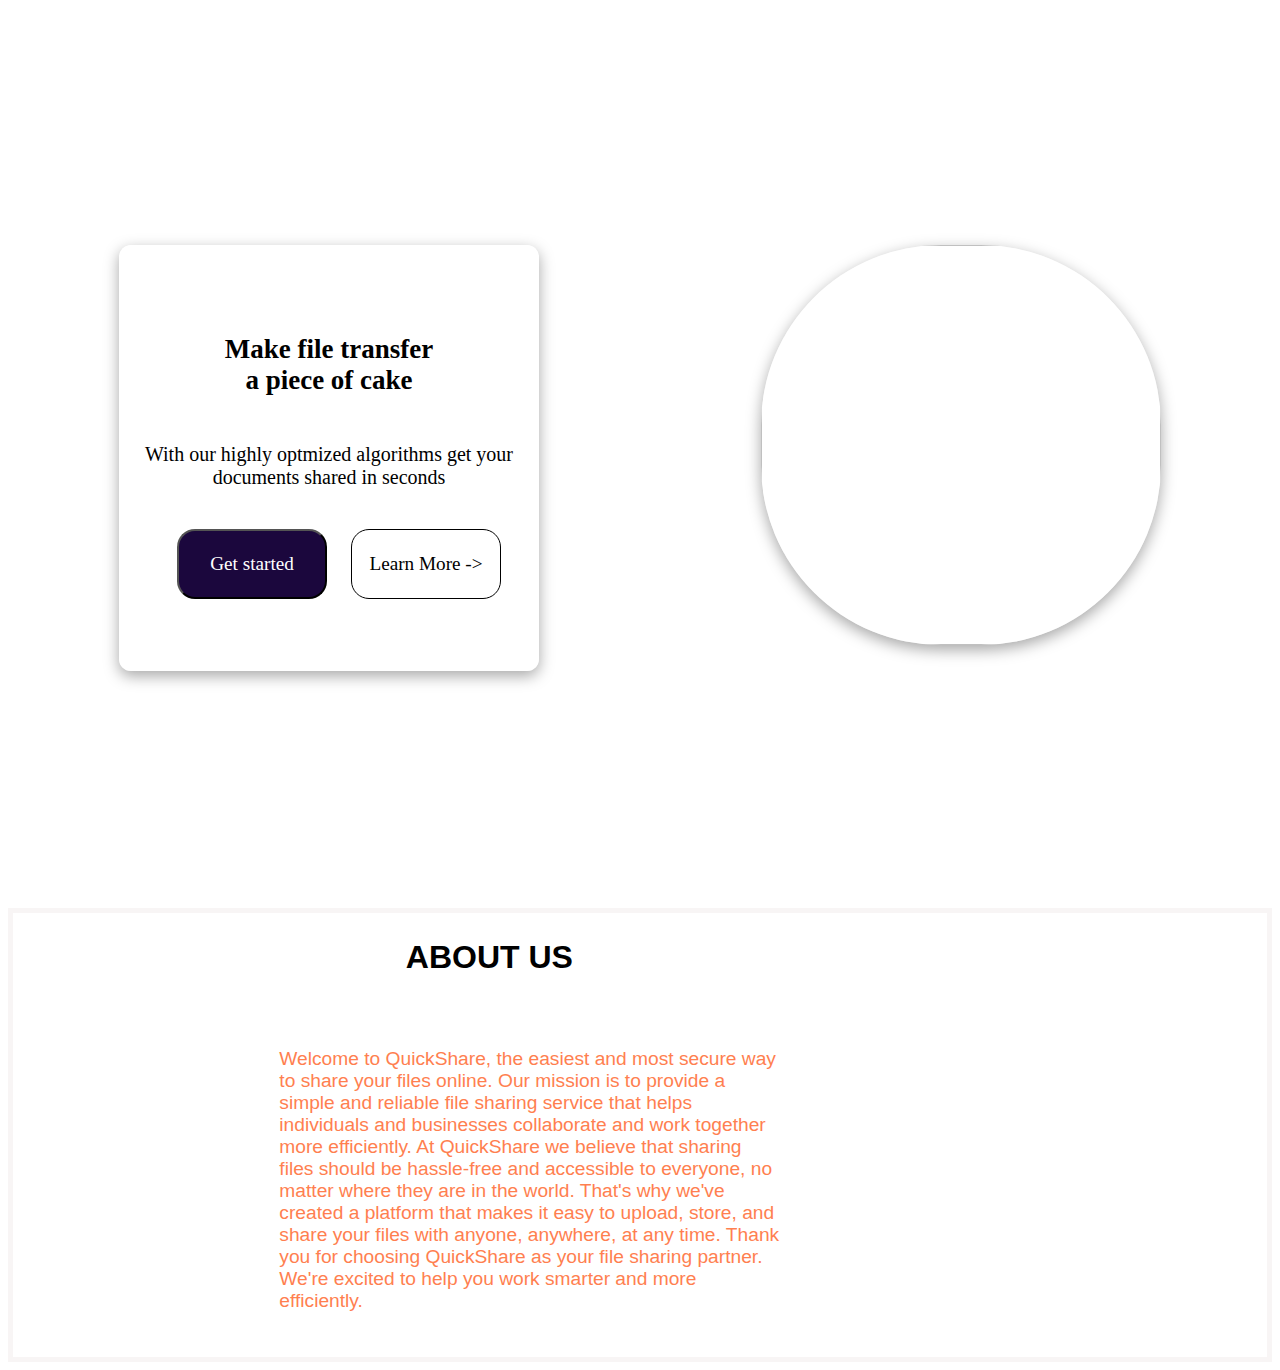
==== index.html @ 22893c63 "ABOUT US SECTION" ====
<!DOCTYPE html>
<html lang="en">
  <head>
    <meta charset="UTF-8" />
    <meta name="viewport" content="width=device-width, initial-scale=1.0" />
    <link rel="stylesheet" href="style.css" />
    <title>QuikShare</title>
  </head>
  <body>
    <!-- navbar -->
    <!-- navbar -->
    <!-- introduction -->
    <section class="introduction-section">
      <div class="container">
        <div class="box1">
          <p class="title">Make file transfer <br />a piece of cake</p>
          <p class="inner-part">
            With our highly optmized algorithms get your documents shared in
            seconds
          </p>
          <div class="btn-wrapper">
            <button class="get-started">Get started</button>
            <button class="learn-more">Learn More -></button>
          </div>
        </div>

        <div class="box2">
          <img
            src="img/hero-section-img.jpg"
            alt=""
            width="100%"
            height="100%"
          />
        </div>
      </div>
    </section>
    <!-- introduction -->
    <!-- about us -->
    <section>
      <div class="container2">
    <div class="content ">
   <h1>ABOUT US</h1>
   <P>Welcome to QuickShare, the easiest and most secure way to share your files online. 
   Our mission is to provide a simple and reliable file sharing service that helps individuals and
   businesses collaborate and work together more efficiently.
   At QuickShare we believe that sharing files should be hassle-free and accessible to everyone, 
   no matter where they are in the world. That's why we've created a platform that makes 
   it easy to upload, store, and share your files with anyone, anywhere, at any time.
   Thank you for choosing QuickShare as your file sharing partner. 
   We're excited to help you work smarter and more efficiently.</P>
    </div>
    <div class="image">
      <img src="img/about-us-section-img.jpg" alt="">
    </div>
    </div>
    </section>
    <!-- about us -->
    <!-- testimonial -->
    <!-- testimonial -->
    <!-- footer  -->
    <!-- footer  -->
    <script src="script.js"></script>
  </body>
</html>
---- style.css ----
/* <!-- introduction --> */
.introduction-section {
    height: 100vh;
    font-family: "poppins";
  }
  .container {
    background-image: url("img/hero-section-background.jpg");
    background-size: cover;
    background-position: center;
    height: 100%;
    display: grid;
  }
  
  .box1 {
    padding-top: 1rem;
    width: 420px;
    height: 410px;
    background-color: rgba(255, 255, 255, 0.67);
    grid-column-start: 2;
    grid-row-start: 2;
    box-shadow: rgba(0, 0, 0, 0.35) 0px 5px 15px;
    border-radius: 12px;
  
    display: flex;
    flex-direction: column;
    justify-content: center;
    align-items: center;
  }
  
  .box2 {
    width: 400px;
    height: 400px;
    overflow: hidden;
    background-image: url(img/hero-section-img.jpg);
    background-color: rgba(255, 255, 255, 0.5);
    border-radius: 45%;
    grid-column-start: 4;
    grid-row-start: 2;
    box-shadow: rgba(0, 0, 0, 0.35) 0px 5px 15px;
    animation: rotation 60s infinite linear;
  }
  
  @keyframes rotation {
    0% {
      transform: rotate(0deg) scale(0.9);
    }
    50% {
      transform: rotate(180deg) scale(1);
    }
    100% {
      transform: rotate(360deg) scale(0.9);
    }
  }
  
  .title {
    font-size: 27px;
    font-weight: 700;
    text-align: center;
    margin-top: 20px;
  }
  
  .inner-part {
    margin: 20px;
    font-size: 20px;
    text-align: center;
  }
  
  .get-started {
    margin: 20px;
    width: 150px;
    height: 70px;
    font-family: "poppins";
    border-radius: 18px;
    background-color: rgb(27, 7, 61);
    color: #ffffff;
    font-size: larger;
    transition: all 0.3s ease-in;
  }
  
  .learn-more {
    width: 150px;
    font-family: "poppins";
    border-style: none;
    border: 1px solid #000;
    height: 70px;
    border-radius: 18px;
    font-size: larger;
    background-color: rgba(255, 255, 255, 0.5);
    transition: all 0.3s ease-in;
  }
  
  .learn-more:hover {
    background-color: #000;
    color: #fff;
    cursor: pointer;
  }
  
  .get-started:hover {
    cursor: pointer;
    background-color: #fff;
    color: rgb(27, 7, 61);
  }

  /* <!-- introduction --> */
   /* <!-- about us css --> */  
   .container2{
    border: 5px solid rgb(248, 245, 245);
     display: flex;
     justify-content: center;
     justify-content: space-evenly;
 }
 
 
 .image img{
     width: 500px;
    
     justify-content: end;
 }
 .content p{
     padding: 20px;
     margin: 25px;
     width: 500px;
     float: left;
     font-size: larger;
     font-family: 'Gill Sans', 'Gill Sans MT', Calibri, 'Trebuchet MS', sans-serif;
     color: coral;
 
 }
 .content h1{
     padding: 5px;
     width: 500px;
     text-align: center;
     font-family:Verdana, Geneva, Tahoma, sans-serif;
   
 }
   /* <!-- about us css --> */
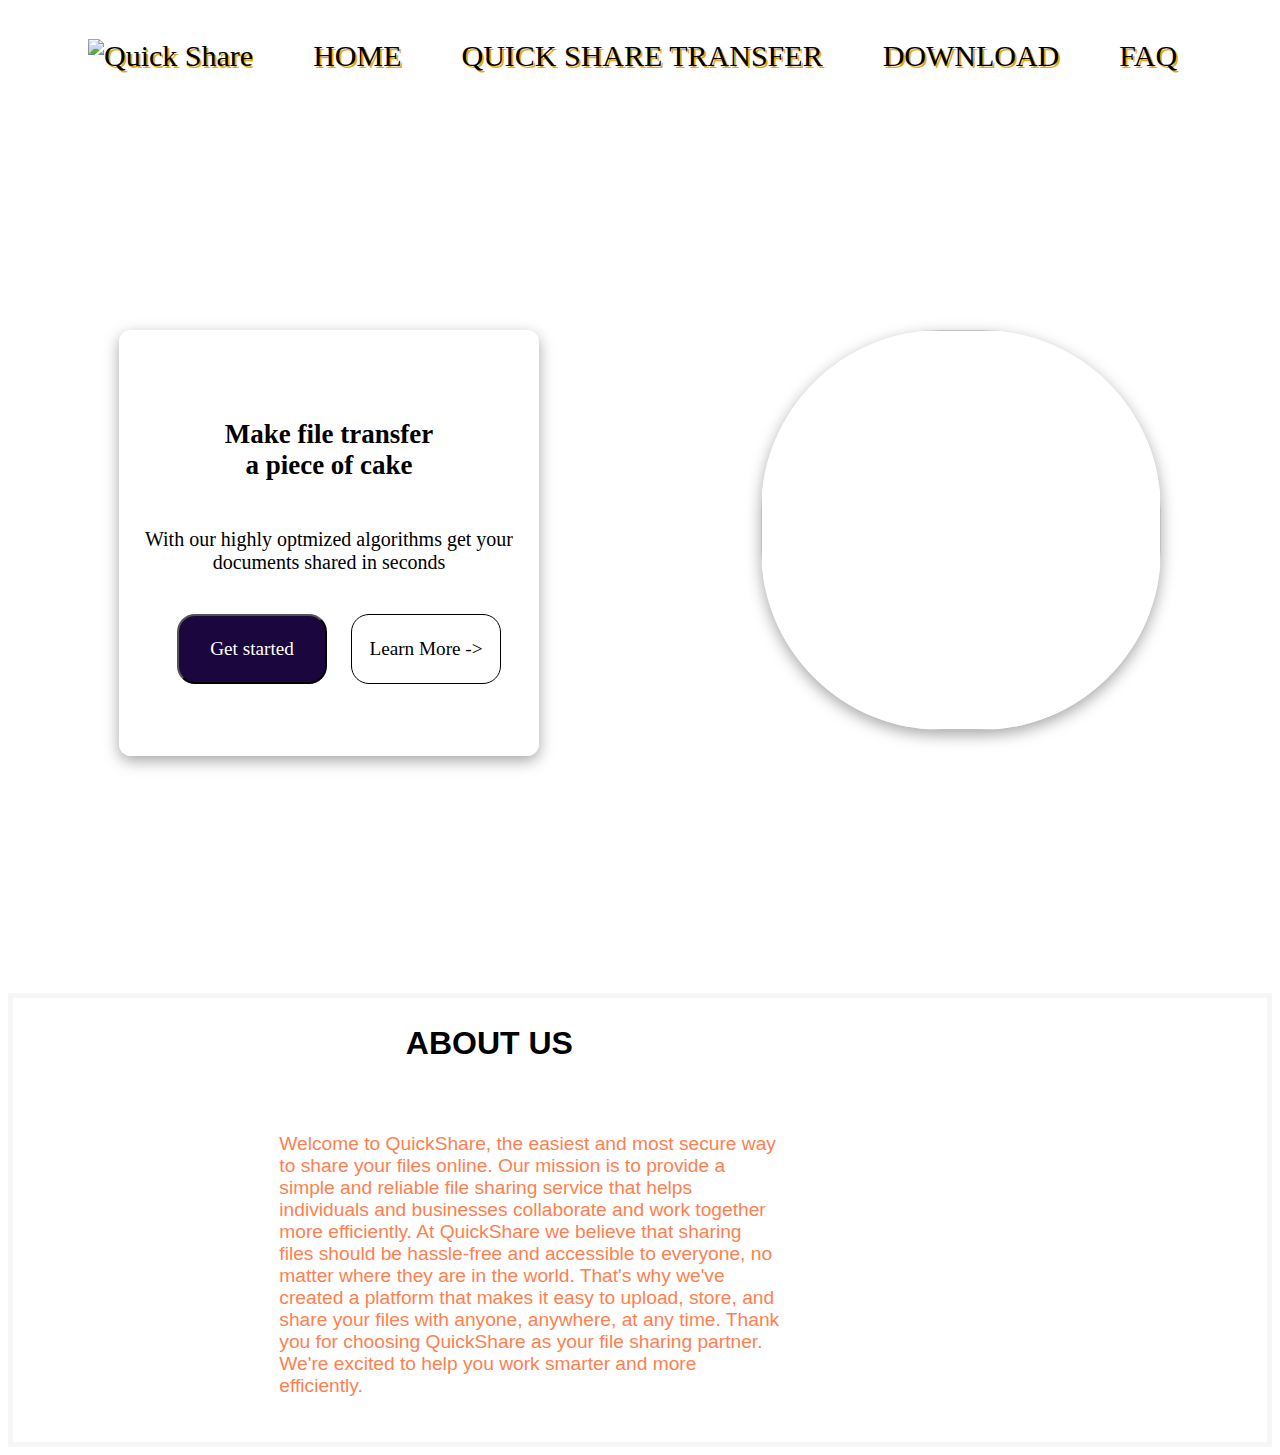
==== commit af7f9d09: "navbar update by deepak" ====
--- a/index.html
+++ b/index.html
@@ -8,7 +8,17 @@
   </head>
   <body>
     <!-- navbar -->
-    <!-- navbar -->
+    <section class="navbar-section">
+      <nav class="navbar">
+        <ul>
+       <li> <a class="logo"> <img src="https://images.cooltext.com/5654349.png" width="492" height="100" alt="Quick Share" /></a></li>
+       <li> <a href="#">HOME</a></li>
+       <li> <a href="#">QUICK SHARE TRANSFER</a></li>
+       <li> <a href="#">DOWNLOAD</a></li>
+       <li> <a href="FAQ.HTML.html">FAQ</a></li>
+        </ul>
+      </nav>
+    </section>
     <!-- introduction -->
     <section class="introduction-section">
       <div class="container">
--- a/style.css
+++ b/style.css
@@ -1,10 +1,47 @@
+/* |||||||navbar||||||*/
+.navbar{
+        
+  margin: 10px;
+  overflow: auto;
+  border-radius: 20px ;
+  font-family: cursive;
+  font-size: larger;
+    
+}
+
+.navbar li{
+  float: left;
+ list-style: none;
+  margin: 10px 30px;
+
+} 
+
+.navbar li a{
+  text-decoration: none;
+  color: black;
+     
+}
+nav li a{
+  text-align: left;
+font-size: 30px;
+text-shadow: rgb(238, 167, 15) 2px 2px;
+}
+.navbar li a:hover{
+  color: crimson;
+}
+
+body{
+  background-image:url(img/hero-section-background.jpg); 
+}
+/*||||||||navbar-end||||||||*/
+
 /* <!-- introduction --> */
 .introduction-section {
     height: 100vh;
     font-family: "poppins";
   }
   .container {
-    background-image: url("img/hero-section-background.jpg");
+   
     background-size: cover;
     background-position: center;
     height: 100%;
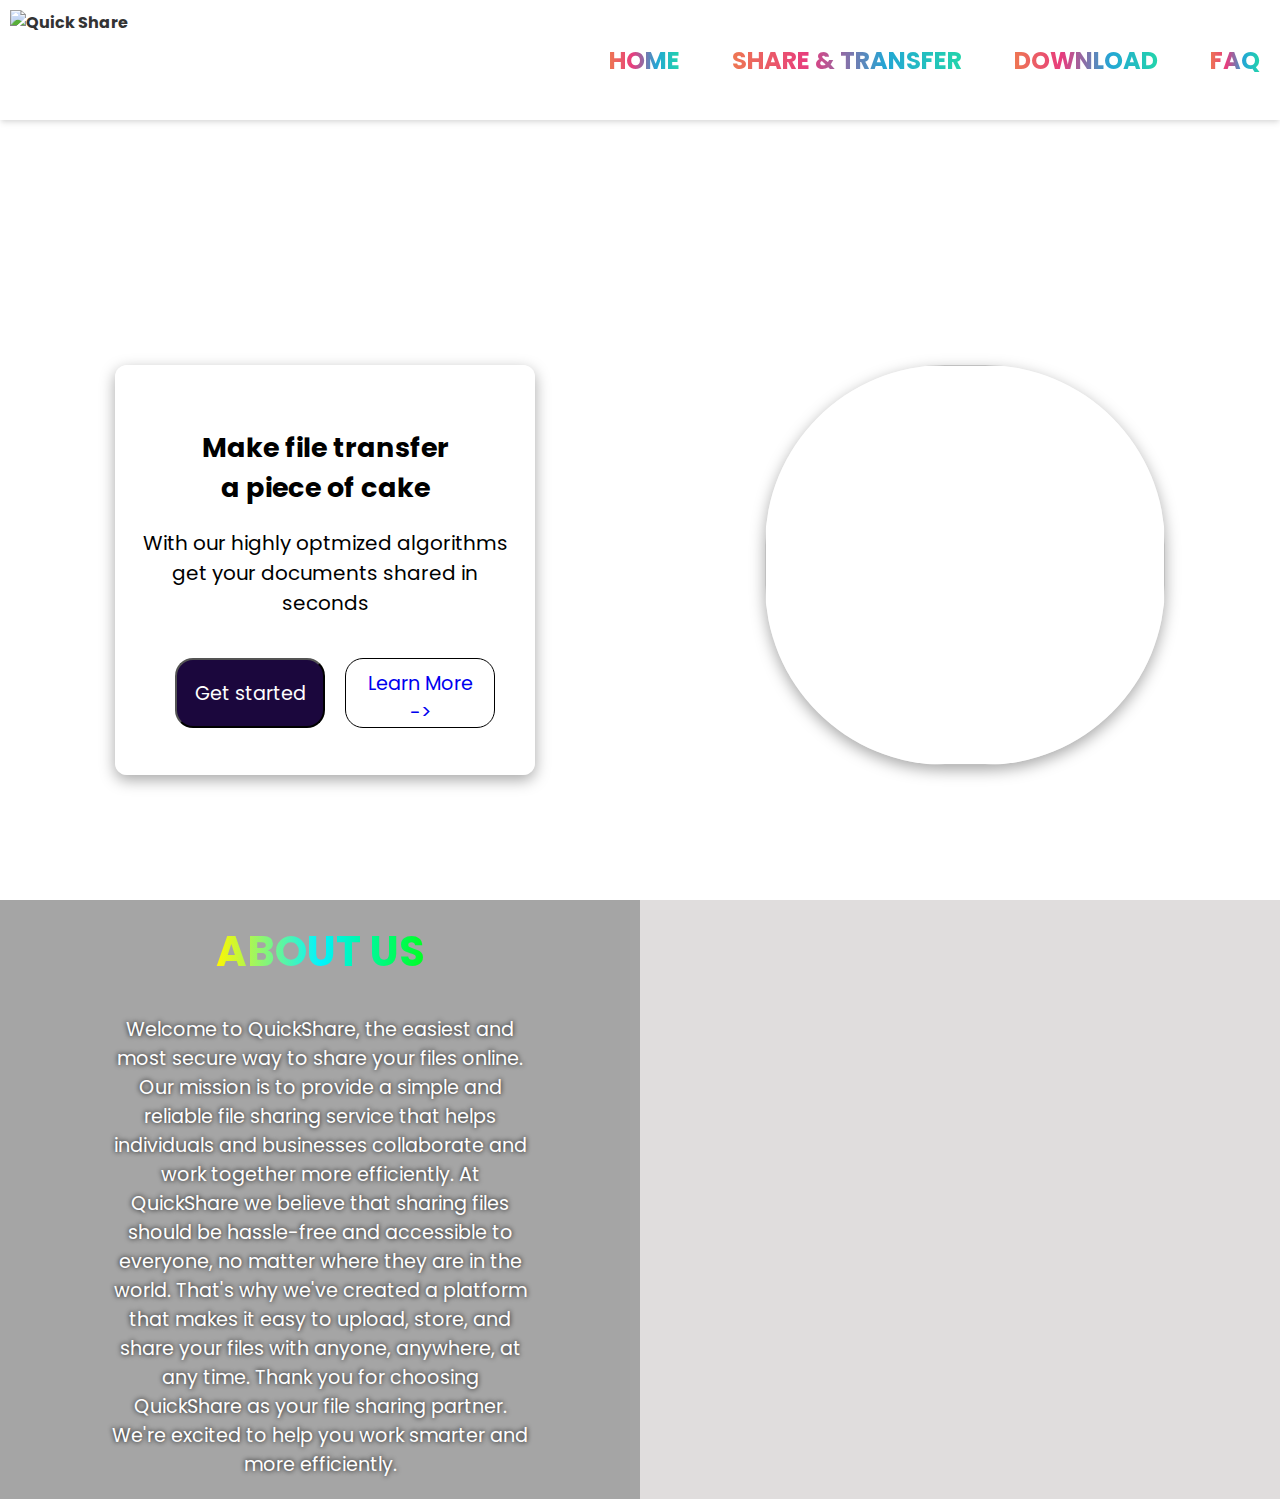
==== commit f8b01f3c: "refactoring and improvements" ====
--- a/index.html
+++ b/index.html
@@ -4,23 +4,35 @@
     <meta charset="UTF-8" />
     <meta name="viewport" content="width=device-width, initial-scale=1.0" />
     <link rel="stylesheet" href="style.css" />
+    <link
+      rel="stylesheet"
+      href="https://cdn.jsdelivr.net/npm/swiper@10/swiper-bundle.min.css"
+    />
+
     <title>QuikShare</title>
   </head>
   <body>
     <!-- navbar -->
-    <section class="navbar-section">
-      <nav class="navbar">
-        <ul>
-       <li> <a class="logo"> <img src="https://images.cooltext.com/5654349.png" width="492" height="100" alt="Quick Share" /></a></li>
-       <li> <a href="#">HOME</a></li>
-       <li> <a href="#">QUICK SHARE TRANSFER</a></li>
-       <li> <a href="#">DOWNLOAD</a></li>
-       <li> <a href="FAQ.HTML.html">FAQ</a></li>
-        </ul>
-      </nav>
-    </section>
     <!-- introduction -->
     <section class="introduction-section">
+      <section class="navbar-section">
+        <nav class="navbar">
+          <a class="logo">
+            <img
+              src="https://images.cooltext.com/5654349.png"
+              width="492"
+              height="100"
+              alt="Quick Share"
+          /></a>
+          <ul>
+            <li></li>
+            <li><a href="#">HOME</a></li>
+            <li><a href="#">SHARE & TRANSFER</a></li>
+            <li><a href="#">DOWNLOAD</a></li>
+            <li><a href="FAQ.HTML.html">FAQ</a></li>
+          </ul>
+        </nav>
+      </section>
       <div class="container">
         <div class="box1">
           <p class="title">Make file transfer <br />a piece of cake</p>
@@ -30,7 +42,7 @@
           </p>
           <div class="btn-wrapper">
             <button class="get-started">Get started</button>
-            <button class="learn-more">Learn More -></button>
+            <a href="#about-us" class="learn-more">Learn More -></a>
           </div>
         </div>
 
@@ -46,29 +58,34 @@
     </section>
     <!-- introduction -->
     <!-- about us -->
-    <section>
-      <div class="container2">
-    <div class="content ">
-   <h1>ABOUT US</h1>
-   <P>Welcome to QuickShare, the easiest and most secure way to share your files online. 
-   Our mission is to provide a simple and reliable file sharing service that helps individuals and
-   businesses collaborate and work together more efficiently.
-   At QuickShare we believe that sharing files should be hassle-free and accessible to everyone, 
-   no matter where they are in the world. That's why we've created a platform that makes 
-   it easy to upload, store, and share your files with anyone, anywhere, at any time.
-   Thank you for choosing QuickShare as your file sharing partner. 
-   We're excited to help you work smarter and more efficiently.</P>
-    </div>
-    <div class="image">
-      <img src="img/about-us-section-img.jpg" alt="">
-    </div>
-    </div>
+    <section id="about-us" class="about-us-section">
+      <div class="text-container">
+        <h1 class="heading">ABOUT US</h1>
+        <p class="text">
+          Welcome to QuickShare, the easiest and most secure way to share your
+          files online. Our mission is to provide a simple and reliable file
+          sharing service that helps individuals and businesses collaborate and
+          work together more efficiently. At QuickShare we believe that sharing
+          files should be hassle-free and accessible to everyone, no matter
+          where they are in the world. That's why we've created a platform that
+          makes it easy to upload, store, and share your files with anyone,
+          anywhere, at any time. Thank you for choosing QuickShare as your file
+          sharing partner. We're excited to help you work smarter and more
+          efficiently.
+        </p>
+      </div>
+      <div class="image-container">
+        <img src="img/about-us-section-img.jpg" alt="" />
+      </div>
     </section>
     <!-- about us -->
     <!-- testimonial -->
+
+    <!-- Swiper JS -->
     <!-- testimonial -->
     <!-- footer  -->
     <!-- footer  -->
-    <script src="script.js"></script>
+
+    <!-- Initialize Swiper -->
   </body>
 </html>
--- a/style.css
+++ b/style.css
@@ -1,175 +1,265 @@
+@import url("https://fonts.googleapis.com/css2?family=Marmelad&family=Poppins&display=swap");
+
+* {
+  box-sizing: border-box;
+  margin: 0;
+  scroll-behavior: smooth;
+}
 /* |||||||navbar||||||*/
-.navbar{
-        
-  margin: 10px;
-  overflow: auto;
-  border-radius: 20px ;
-  font-family: cursive;
-  font-size: larger;
-    
-}
-
-.navbar li{
-  float: left;
- list-style: none;
-  margin: 10px 30px;
-
-} 
-
-.navbar li a{
+.navbar-section {
+  padding: 10px;
+  background-color: #ffffff70;
+  box-shadow: rgba(0, 0, 0, 0.1) 0px 4px 6px -1px,
+    rgba(0, 0, 0, 0.06) 0px 2px 4px -1px;
+  max-width: 100%;
+}
+
+.navbar {
+  display: flex;
+  justify-content: space-between;
+  align-items: center;
+  background-color: none;
+}
+
+.navbar ul {
+  list-style-type: none;
+  margin: 0;
+  padding: 0;
+  display: flex;
+  align-items: center;
+  gap: 2rem;
+}
+
+.navbar li {
+  margin: 0 10px;
+  font-family: "poppins";
+}
+
+.navbar li a {
+  font-size: 1.5rem;
+  font-weight: 700;
+  background-image: linear-gradient(
+    to right,
+    #ee7752,
+    #e73c7e,
+    #23a6d5,
+    #23d5ab
+  );
+  background-clip: text;
+  -webkit-background-clip: text;
+  color: transparent;
+}
+
+.navbar a {
   text-decoration: none;
-  color: black;
-     
-}
-nav li a{
-  text-align: left;
-font-size: 30px;
-text-shadow: rgb(238, 167, 15) 2px 2px;
-}
-.navbar li a:hover{
-  color: crimson;
-}
-
-body{
-  background-image:url(img/hero-section-background.jpg); 
+  color: #333;
+  font-weight: bold;
+  font-size: 16px;
+}
+
+.logo {
+  display: flex;
+  align-items: center;
+}
+
+.logo img {
+  width: 492px;
+  height: 100px;
+}
+
+body {
+  background-image: url(img/hero-section-background.jpg);
 }
 /*||||||||navbar-end||||||||*/
 
 /* <!-- introduction --> */
 .introduction-section {
-    height: 100vh;
-    font-family: "poppins";
+  height: calc(100vh);
+  font-family: "poppins";
+}
+.container {
+  background-size: cover;
+  background-position: center;
+  height: 100%;
+  display: grid;
+}
+
+.box1 {
+  font-family: "poppins";
+  padding-top: 1rem;
+  width: 420px;
+  height: 410px;
+  background-color: rgba(255, 255, 255, 0.67);
+  grid-column-start: 2;
+  grid-row-start: 2;
+  box-shadow: rgba(0, 0, 0, 0.35) 0px 5px 15px;
+  border-radius: 12px;
+
+  display: flex;
+  flex-direction: column;
+  justify-content: center;
+  align-items: center;
+}
+
+.box2 {
+  width: 400px;
+  height: 400px;
+  overflow: hidden;
+  background-image: url(img/hero-section-img.jpg);
+  background-color: rgba(255, 255, 255, 0.5);
+  border-radius: 45%;
+  grid-column-start: 4;
+  grid-row-start: 2;
+  box-shadow: rgba(0, 0, 0, 0.35) 0px 5px 15px;
+  animation: rotation 60s infinite linear;
+}
+
+@keyframes rotation {
+  0% {
+    transform: rotate(0deg) scale(0.9);
   }
-  .container {
-   
-    background-size: cover;
-    background-position: center;
-    height: 100%;
-    display: grid;
+  50% {
+    transform: rotate(180deg) scale(1);
   }
-  
-  .box1 {
-    padding-top: 1rem;
-    width: 420px;
-    height: 410px;
-    background-color: rgba(255, 255, 255, 0.67);
-    grid-column-start: 2;
-    grid-row-start: 2;
-    box-shadow: rgba(0, 0, 0, 0.35) 0px 5px 15px;
-    border-radius: 12px;
-  
-    display: flex;
-    flex-direction: column;
-    justify-content: center;
-    align-items: center;
+  100% {
+    transform: rotate(360deg) scale(0.9);
   }
-  
-  .box2 {
-    width: 400px;
-    height: 400px;
-    overflow: hidden;
-    background-image: url(img/hero-section-img.jpg);
-    background-color: rgba(255, 255, 255, 0.5);
-    border-radius: 45%;
-    grid-column-start: 4;
-    grid-row-start: 2;
-    box-shadow: rgba(0, 0, 0, 0.35) 0px 5px 15px;
-    animation: rotation 60s infinite linear;
-  }
-  
-  @keyframes rotation {
-    0% {
-      transform: rotate(0deg) scale(0.9);
-    }
-    50% {
-      transform: rotate(180deg) scale(1);
-    }
-    100% {
-      transform: rotate(360deg) scale(0.9);
-    }
-  }
-  
-  .title {
-    font-size: 27px;
-    font-weight: 700;
-    text-align: center;
-    margin-top: 20px;
-  }
-  
-  .inner-part {
-    margin: 20px;
-    font-size: 20px;
-    text-align: center;
-  }
-  
-  .get-started {
-    margin: 20px;
-    width: 150px;
-    height: 70px;
-    font-family: "poppins";
-    border-radius: 18px;
-    background-color: rgb(27, 7, 61);
-    color: #ffffff;
-    font-size: larger;
-    transition: all 0.3s ease-in;
-  }
-  
-  .learn-more {
-    width: 150px;
-    font-family: "poppins";
-    border-style: none;
-    border: 1px solid #000;
-    height: 70px;
-    border-radius: 18px;
-    font-size: larger;
-    background-color: rgba(255, 255, 255, 0.5);
-    transition: all 0.3s ease-in;
-  }
-  
-  .learn-more:hover {
-    background-color: #000;
-    color: #fff;
-    cursor: pointer;
-  }
-  
-  .get-started:hover {
-    cursor: pointer;
-    background-color: #fff;
-    color: rgb(27, 7, 61);
-  }
-
-  /* <!-- introduction --> */
-   /* <!-- about us css --> */  
-   .container2{
-    border: 5px solid rgb(248, 245, 245);
-     display: flex;
-     justify-content: center;
-     justify-content: space-evenly;
- }
- 
- 
- .image img{
-     width: 500px;
-    
-     justify-content: end;
- }
- .content p{
-     padding: 20px;
-     margin: 25px;
-     width: 500px;
-     float: left;
-     font-size: larger;
-     font-family: 'Gill Sans', 'Gill Sans MT', Calibri, 'Trebuchet MS', sans-serif;
-     color: coral;
- 
- }
- .content h1{
-     padding: 5px;
-     width: 500px;
-     text-align: center;
-     font-family:Verdana, Geneva, Tahoma, sans-serif;
-   
- }
-   /* <!-- about us css --> */  
- 
- +}
+
+.title {
+  font-size: 27px;
+  font-weight: 700;
+  text-align: center;
+  margin-top: 20px;
+}
+
+.inner-part {
+  margin: 20px;
+  font-size: 20px;
+  text-align: center;
+}
+
+.btn-wrapper {
+  display: flex;
+  align-items: center;
+  justify-content: center;
+}
+
+.get-started {
+  margin: 20px;
+  width: 150px;
+  height: 70px;
+  font-family: "poppins";
+  border-radius: 18px;
+  background-color: rgb(27, 7, 61);
+  color: #ffffff;
+  font-size: larger;
+  transition: all 0.3s ease-in;
+}
+
+.learn-more {
+  display: inline-block;
+  text-decoration: none;
+  text-align: center;
+
+  width: 150px;
+  font-family: "poppins";
+  border-style: none;
+  border: 1px solid #000;
+  height: 70px;
+  border-radius: 18px;
+  font-size: larger;
+  padding: 10px 20px;
+  background-color: rgba(255, 255, 255, 0.5);
+  transition: all 0.3s ease-in;
+}
+
+.learn-more:hover {
+  background-color: #000;
+  color: #fff;
+  cursor: pointer;
+}
+
+.get-started:hover {
+  cursor: pointer;
+  background-color: #fff;
+  color: rgb(27, 7, 61);
+}
+
+/* <!-- introduction --> */
+/* <!-- about us css --> */
+.about-us-section {
+  display: flex;
+}
+
+.text-container {
+  width: 50%;
+
+  padding: 20px;
+  font-family: "poppins";
+  text-align: center;
+
+  display: flex;
+  flex-direction: column;
+  align-items: center;
+  justify-content: center;
+  gap: 2rem;
+
+  background-color: #38373773;
+}
+
+.heading {
+  font-family: "poppins";
+  font-size: 2.6rem;
+  background-image: linear-gradient(to right, #fff700, #00f3ff, #00ff21);
+  background-clip: text;
+  -webkit-background-clip: text;
+  color: transparent;
+}
+
+.text {
+  font-size: 1.2rem;
+  width: 70%;
+  color: white;
+  text-shadow: 0 0 5px #000;
+}
+
+.image-container {
+  background-color: #bab3b373;
+  display: flex;
+  justify-content: center;
+  align-items: center;
+  width: 50%;
+  /* padding: 1rem; */
+}
+
+.image-container img {
+  width: 100%;
+  /* height: 80%; */
+  object-fit: cover;
+}
+
+/* <!-- about us css --> */
+
+/* Testimonial section */
+.swiper {
+  width: 100%;
+  height: 100%;
+}
+
+.swiper-slide {
+  text-align: center;
+  font-size: 18px;
+  background: #fff;
+  display: flex;
+  justify-content: center;
+  align-items: center;
+}
+
+.swiper-slide img {
+  display: block;
+  width: 100%;
+  height: 100%;
+  object-fit: cover;
+}
+/* Testimonial section */
